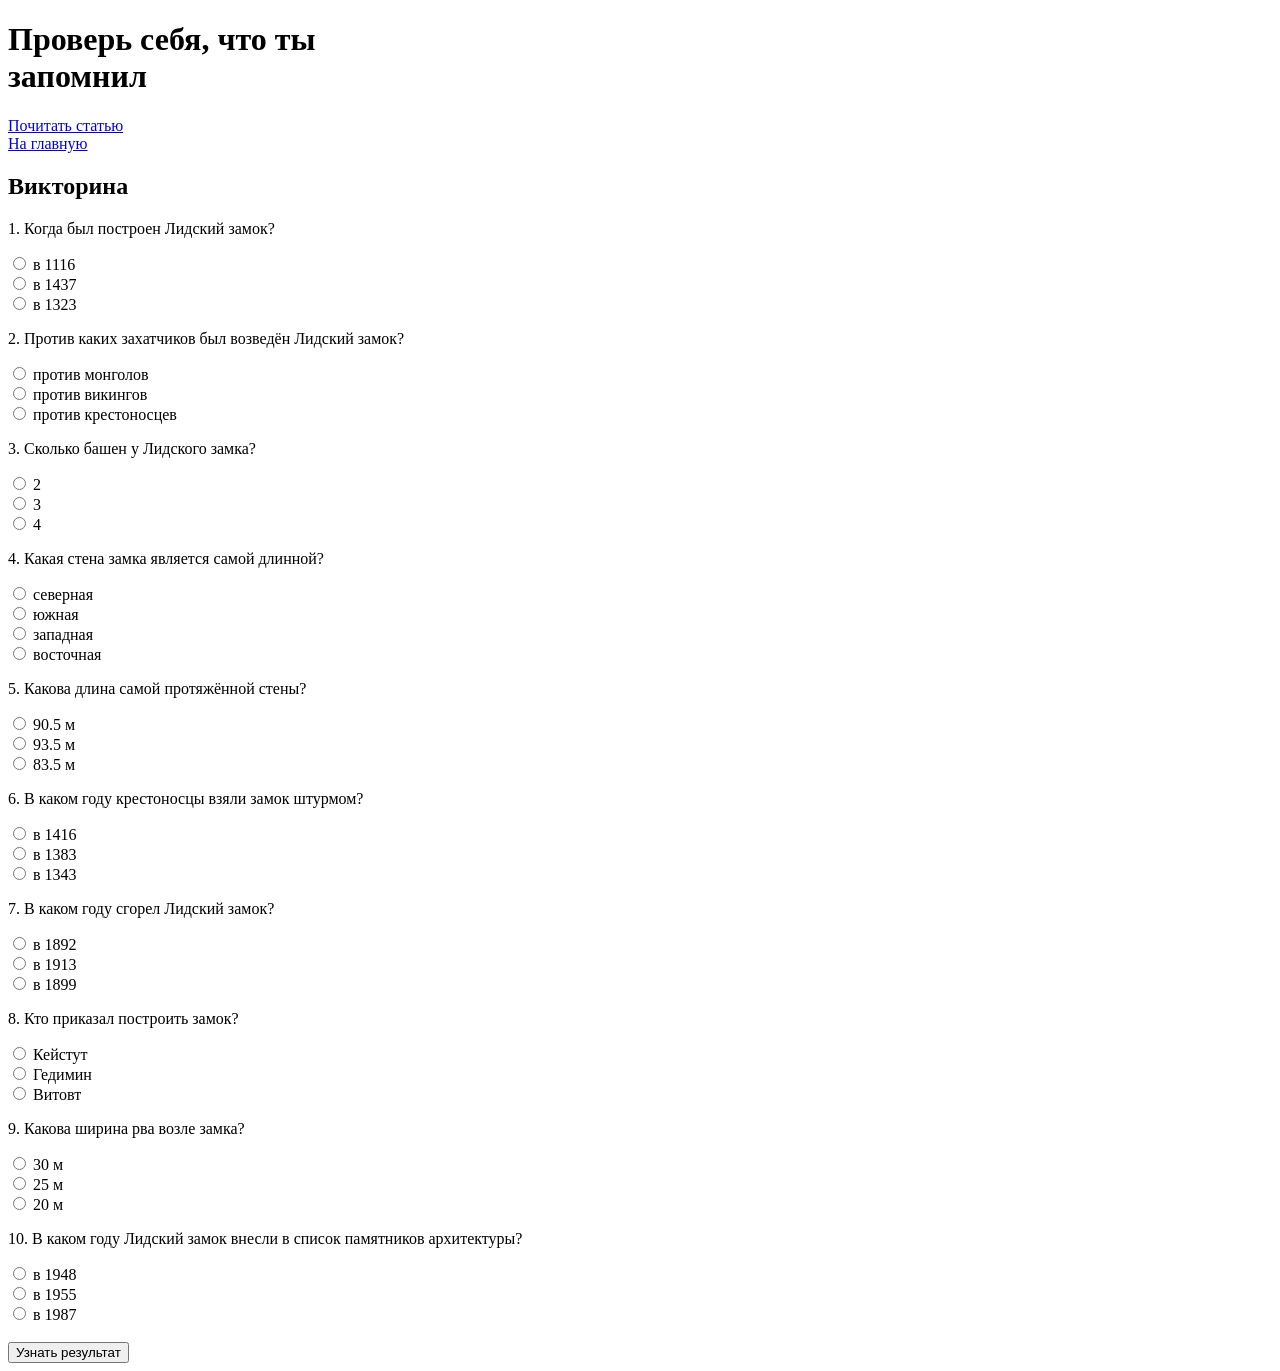
==== lida_test.html @ 852a3ac7 "Add files via upload" ====
<!DOCTYPE html>
<html lang="ru">

<head>
    <meta charset="UTF-8">
    <meta name="viewport" content="width=device-width, initial-scale=1.0">
    <title>Викторина по Лидскому замку</title>
    <link rel="stylesheet" href="./css/style.css">
    <link rel="stylesheet" href="./css/animate.css">
</head>

<body>
 <div class="wrap-lida_test">



        <h1 class="h1_test h1_test_nesv wow animate__fadeInDown" data-wow-delay=0.05s  > Проверь себя, что ты <br>запомнил</h1>





        <div class="test_top_container">

            <div class="na_mir knopki mir-test-button wow animate__fadeInLeft" data-wow-delay=0.5s id="test_kn_nesv">
                <a href="./lida.html" class="a-interactiv">Почитать статью</a>
            </div>



            <div class="na_index knopki mir-test-button wow animate__fadeInRight" data-wow-delay=0.7s id="test_kn_nesv1">
                <a href="./index.html" class="a-interactiv">На главную</a>
            </div>


        </div>


        <div div class="quiz-container">
            <h2>Викторина</h2>
            <form id="quizForm">
                <p>1. Когда был построен Лидский замок?</p>
                <label><input type="radio" name="q1" value="wrong"> в 1116</label><br>
                <label><input type="radio" name="q1" value="wrong"> в 1437</label><br>
                <label><input type="radio" name="q1" value="right"> в 1323</label><br>

                <p>2. Против каких захатчиков был возведён Лидский замок?</p>
                <label><input type="radio" name="q2" value="wrong"> против монголов</label><br>
                <label><input type="radio" name="q2" value="wrong"> против викингов</label><br>
                <label><input type="radio" name="q2" value="right"> против крестоносцев</label><br>

                <p>3. Сколько башен у Лидского замка?</p>
                <label><input type="radio" name="q3" value="right"> 2</label><br>
                <label><input type="radio" name="q3" value="wrong"> 3</label><br>
                <label><input type="radio" name="q3" value="wrong"> 4</label><br>
               

                <p>4. Какая стена замка является самой длинной?</p>
                <label><input type="radio" name="q4" value="right"> северная</label><br>
                <label><input type="radio" name="q4" value="wrong"> южная</label><br>
                <label><input type="radio" name="q4" value="wrong"> западная</label><br>
                <label><input type="radio" name="q4" value="wrong"> восточная</label><br>
                

                <p>5. Какова длина самой протяжённой стены?</p>
                <label><input type="radio" name="q5" value="wrong"> 90.5 м</label><br>
                <label><input type="radio" name="q5" value="right"> 93.5 м</label><br>
                <label><input type="radio" name="q5" value="wrong"> 83.5 м</label><br>

                <p>6. В каком году крестоносцы взяли замок штурмом?</p>
                <label><input type="radio" name="q6" value="wrong"> в 1416</label><br>
                <label><input type="radio" name="q6" value="right"> в 1383</label><br>
                <label><input type="radio" name="q6" value="wrong"> в 1343</label><br>

                <p>7. В каком году сгорел Лидский замок?</p>
                <label><input type="radio" name="q7" value="right"> в 1892</label><br>
                <label><input type="radio" name="q7" value="wrong"> в 1913</label><br>
                <label><input type="radio" name="q7" value="wrong"> в 1899</label><br>

                <p>8. Кто приказал построить замок?</p>
                <label><input type="radio" name="q8" value="wrong"> Кейстут</label><br>
                <label><input type="radio" name="q8" value="right"> Гедимин</label><br>
                <label><input type="radio" name="q8" value="wrong"> Витовт</label><br>

                <p>9. Какова ширина рва возле замка? </p>
                <label><input type="radio" name="q9" value="wrong"> 30 м</label><br>
                <label><input type="radio" name="q9" value="wrong"> 25 м</label><br>
                <label><input type="radio" name="q9" value="right"> 20 м</label><br>

                <p>10. В каком году Лидский замок внесли в список памятников архитектуры?</p>
                <label><input type="radio" name="q10" value="wrong"> в 1948</label><br>
                <label><input type="radio" name="q10" value="right"> в 1955</label><br>
                <label><input type="radio" name="q10" value="wrong"> в 1987</label><br>
                <br>
                <button type="button" onclick="checkQuiz()">Узнать результат</button>
            </form>
        </div>
        <div id="result"></div>


    </div>
    <script>
    function checkQuiz() {
        // ===== ВОПРОСЫ С RADIO (один ответ) =====
        const q1 = document.querySelector('input[name="q1"]:checked');
        const q2 = document.querySelector('input[name="q2"]:checked');
        const q3 = document.querySelector('input[name="q3"]:checked');
        const q4 = document.querySelector('input[name="q4"]:checked');
        const q5 = document.querySelector('input[name="q5"]:checked');
        const q6 = document.querySelector('input[name="q6"]:checked');
        const q7 = document.querySelector('input[name="q7"]:checked');
        const q8 = document.querySelector('input[name="q8"]:checked');
        const q9 = document.querySelector('input[name="q9"]:checked');
        const q10 = document.querySelector('input[name="q10"]:checked');

        // ===== ВОПРОС С CHECKBOX (несколько ответов) =====
        const q3Checked = document.querySelectorAll('input[name="q3"]:checked');
        
        let score = 0;
        let totalQuestions = 10;
        let correctAnswers = [];

        // ---- Проверка вопроса 1 ----
        if (q1 && q1.value === 'right') {
            score++;
            correctAnswers.push(1);
        }

        // ---- Проверка вопроса 2 ----
        if (q3 && q3.value === 'right') {
            score++;
            correctAnswers.push(3);
        }

        

        if (q2 && q2.value === 'right') {
            score++;
            correctAnswers.push(2);
        }

        // ---- Проверка вопроса 4 ----
        if (q4 && q4.value === 'right') {
            score++;
            correctAnswers.push(4);
        }

        // ---- Проверка вопроса 5 ----
        if (q5 && q5.value === 'right') {
            score++;
            correctAnswers.push(5);
        }

        // ---- Проверка вопроса 6 ----
        if (q6 && q6.value === 'right') {
            score++;
            correctAnswers.push(6);
        }

        // ---- Проверка вопроса 7 ----
        if (q7 && q7.value === 'right') {
            score++;
            correctAnswers.push(7);
        }

        // ---- Проверка вопроса 8 ----
        if (q8 && q8.value === 'right') {
            score++;
            correctAnswers.push(8);
        }

        // ---- Проверка вопроса 9 ----
        if (q9 && q9.value === 'right') {
            score++;
            correctAnswers.push(9);
        }

        // ---- Проверка вопроса 10 ----
        if (q10 && q10.value === 'right') {
            score++;
            correctAnswers.push(10);
        }

        // ===== ВЫВОД РЕЗУЛЬТАТА =====
        const resultDiv = document.getElementById('result');
        
        // Оценка в процентах
        const percentage = Math.round((score / totalQuestions) * 100);
        
        // Текст результата
        let message = `✅ Правильных ответов: ${score} из ${totalQuestions} (${percentage}%)`;
        
        // Дополнительные комментарии в зависимости от результата
        if (percentage === 100) {
            message += '  Отлично! Ты знаешь всё о Лидском замке!';
        } else if (percentage >= 80) {
            message += '  Хороший результат! Ты много запомнил!';
        } else if (percentage >= 60) {
            message += '  Неплохо, но стоит перечитать статью ещё раз.';
        } else if (percentage >= 40) {
            message += '  Попробуй ещё раз, внимательнее читай статью.';
        } else {
            message += '  Рекомендуем перечитать статью и пройти тест заново.';
        }

        // Показываем номера правильных вопросов
        if (correctAnswers.length > 0) {
            message += `<br><small>✅ Правильные вопросы: ${correctAnswers.join(', ')}</small>`;
        }

        resultDiv.innerHTML = message;
        resultDiv.style.display = 'block';
        
        // Плавная прокрутка к результату
        resultDiv.scrollIntoView({ behavior: 'smooth', block: 'center' });
    }
</script>

    
        <script src="js/wow.min.js"></script>
    <!-- <script src="js/main.js"></script> -->

    <script>
    var wow = new WOW({
        boxClass: 'wow',
        animateClass: 'animate__animated',  // 👈 вместо 'animated'
        offset: 0,
        mobile: true,
        live: true
    });
    wow.init();
    </script>
    
</body>

</html>
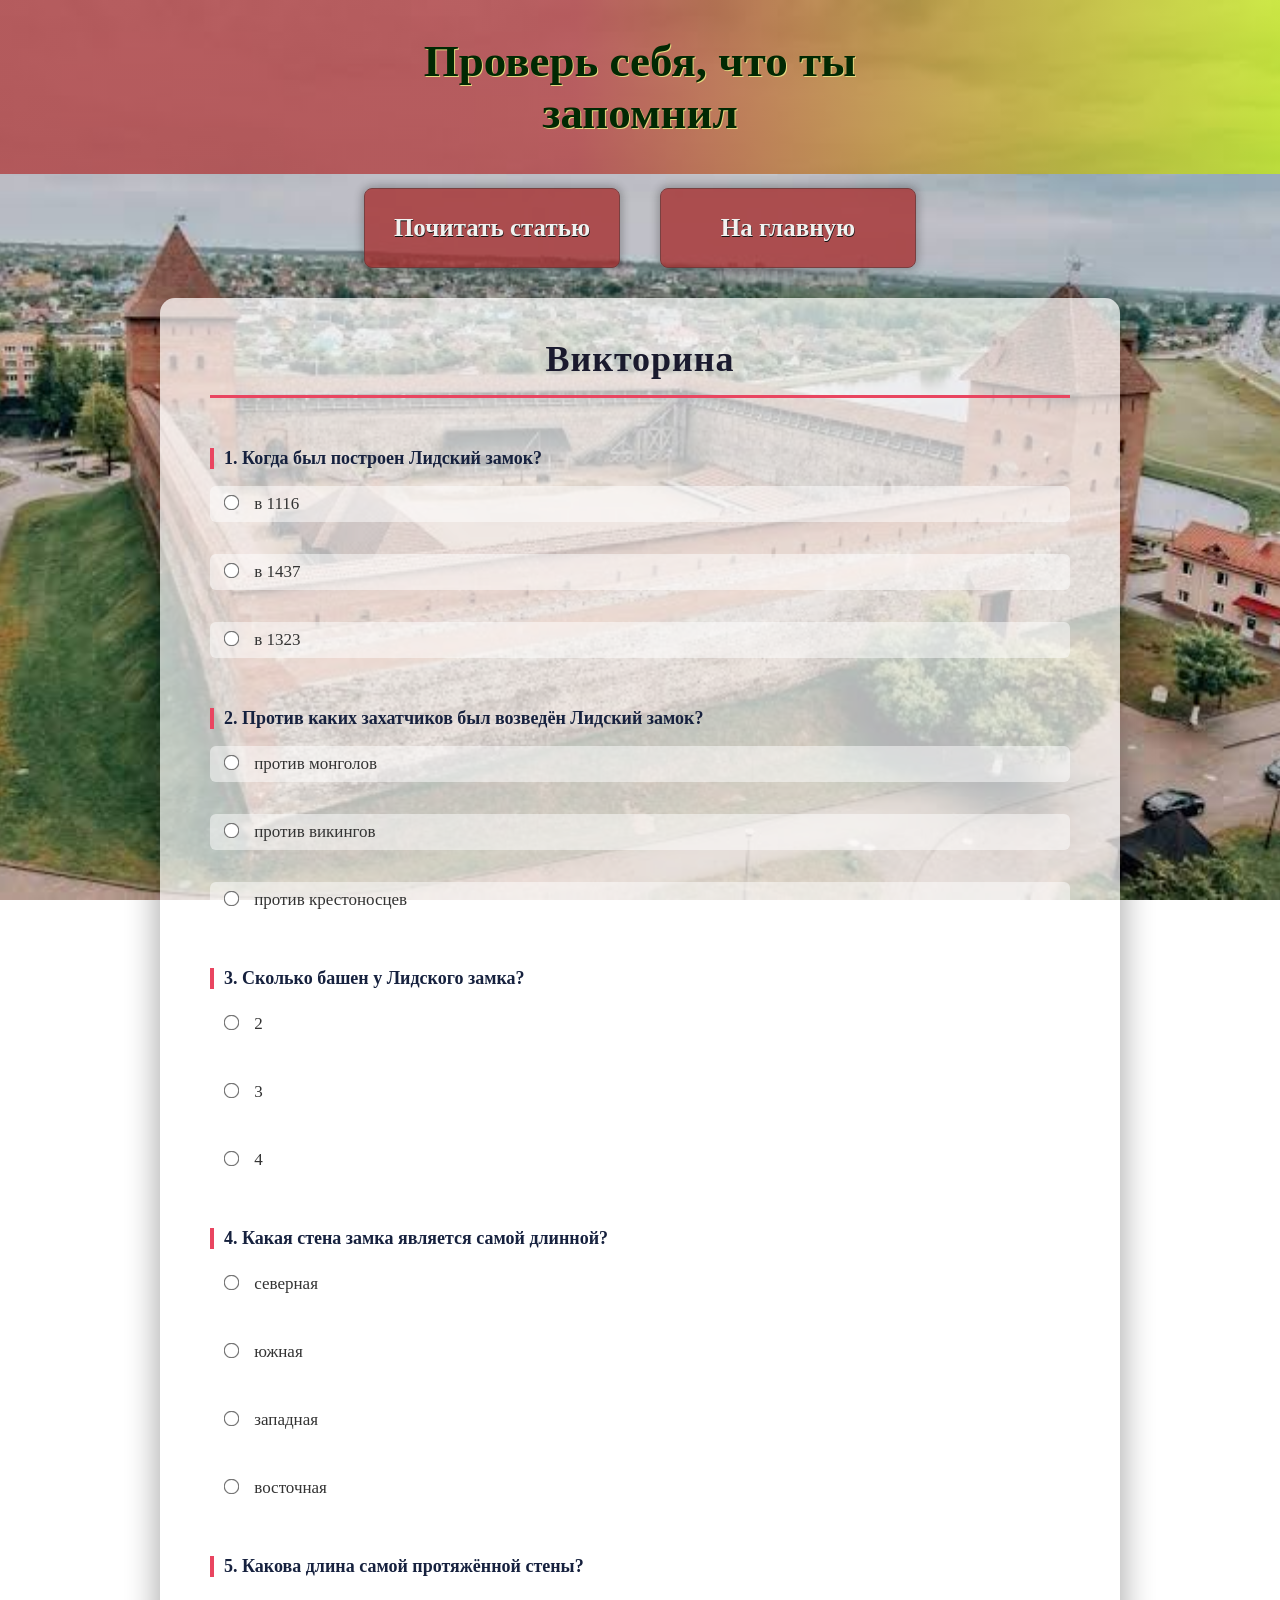
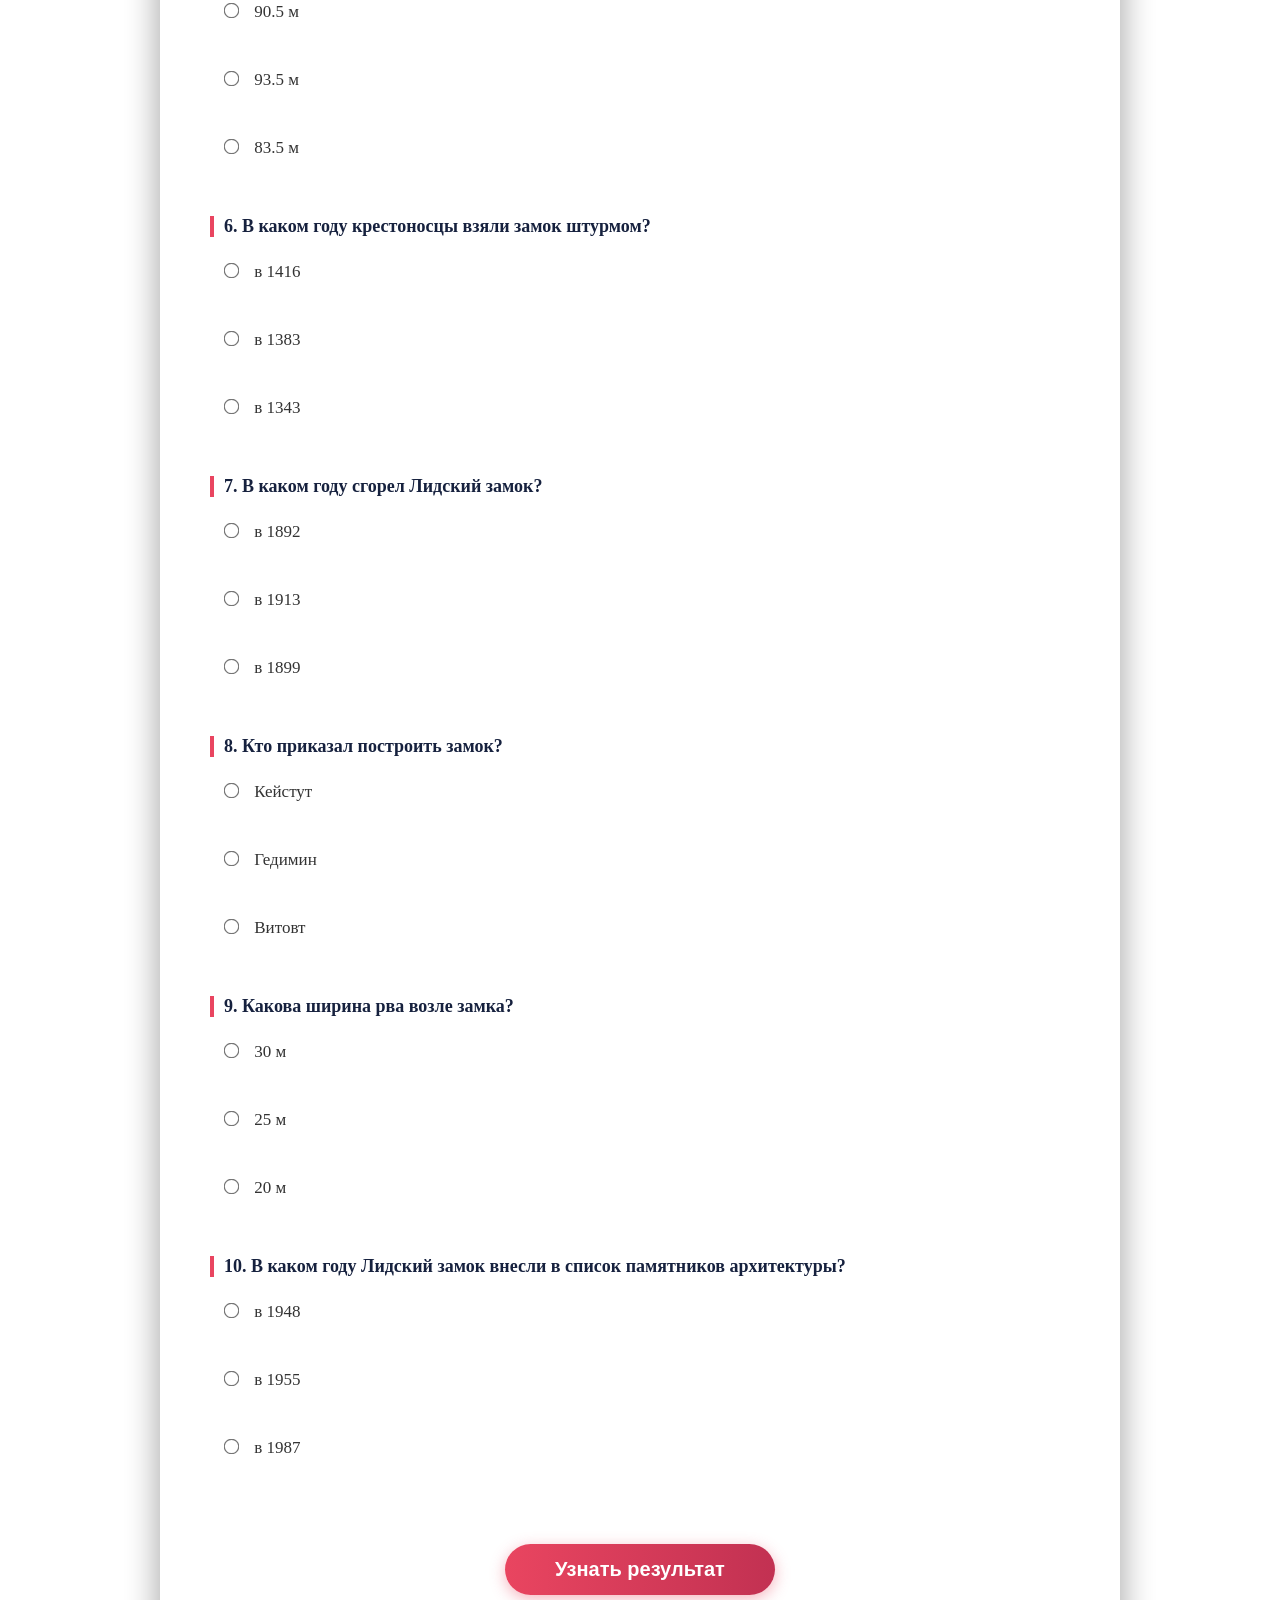
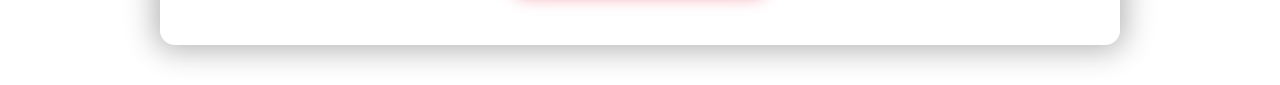
==== commit 97b752ed: "Update lida_test.html" ====
--- a/lida_test.html
+++ b/lida_test.html
@@ -205,7 +205,7 @@
 
         // Показываем номера правильных вопросов
         if (correctAnswers.length > 0) {
-            message += `<br><small>✅ Правильные вопросы: ${correctAnswers.join(', ')}</small>`;
+            message += `<br><small>✅ Правильные ответы на вопросы: ${correctAnswers.join(', ')}</small>`;
         }
 
         resultDiv.innerHTML = message;
@@ -233,4 +233,4 @@
     
 </body>
 
-</html>+</html>
--- a/css/style.css
+++ b/css/style.css
@@ -0,0 +1,857 @@
+* {
+    margin: 0;
+    padding: 0;
+    box-sizing: border-box
+}
+
+
+.wrap-index {
+    width: 100vw;
+
+    min-height: 100vh;
+    border: 2px solid rgb(67, 59, 59);
+    display: flex;
+    flex-direction: column;
+    background: linear-gradient(180deg, #fd1717 16%, #2ac016 100%);
+}
+
+/* стили для index.html*/
+
+h1 {
+    font-size: 40px;
+    text-align: center;
+    color: rgb(255, 255, 255);
+    text-shadow: 2px 2px 4px black;
+    margin-top: 30px;
+    margin-bottom: 14px;
+
+
+
+}
+
+.index h1 {
+    background: linear-gradient(to bottom, #4a0a0a, #fd1717);
+    margin-top: 0;
+    height: 15vh;
+    padding: 20px 0;
+}
+
+
+
+
+
+.podzagolovok {
+    color: #9c9d9b;
+    font-size: 28px;
+    text-shadow: 1px 1px 2px black;
+    text-align: center;
+    margin-bottom: 35px;
+
+
+}
+
+
+
+.otstup {
+    padding-bottom: 100px;
+    font-size: 35px;
+    text-align: center;
+    color: honeydew;
+    text-shadow: 2px 2px 4px black;
+
+}
+
+
+.imges {
+    display: flex;
+    justify-content: space-evenly;
+    align-items: center;
+
+
+}
+
+
+.pict-index {
+    width: 300px;
+    height: 200px;
+    transition: transform 0.8s ease;
+    display: block;
+    /* только увеличение */
+}
+
+.pict-index:hover {
+    transform: scale(1.3);
+}
+
+.card {
+    overflow: hidden;
+    width: 300px;
+    height: 200px;
+    border-radius: 10px;
+    box-shadow: 0 0 15px 1px black;
+    transition: transform 0.4s ease, box-shadow 0.4s ease;
+    /* поворот и тень */
+    transition-delay: 0s;
+    /* задержка по умолчанию */
+}
+
+.card:hover {
+    transform: perspective(800px) rotateY(-20deg);
+    box-shadow: 0 0 15px 1px rgb(247, 244, 244);
+    transition-delay: 0.3s;
+    /* ЗАДЕРЖКА ТОЛЬКО ДЛЯ ПОВОРОТА */
+}
+
+
+.back {
+    background: rgb(100, 201, 184);
+    font-size: 30px;
+
+    text-align: center;
+    width: 200px;
+    height: 70px;
+    margin-top: 80px;
+    border-radius: 10px;
+
+}
+
+
+
+
+
+
+.standart_block {
+    display: flex;
+    flex-direction: column;
+    justify-content: space-evenly;
+    align-items: center;
+}
+
+
+.h3-index {
+
+    font-size: 22px;
+    text-align: center;
+    color: honeydew;
+    text-shadow: 2px 2px 4px black;
+    padding-top: 10px;
+
+
+}
+
+/* ===== ФУТЕР для индекса===== */
+
+.footer {
+    width: 100%;
+    margin-top: auto;
+    /* ← прижимает футер к низу */
+
+    padding-bottom: 10px;
+    background: linear-gradient(to bottom, rgba(42, 192, 22, 0.034) 20%, #015f10);
+
+    text-align: center;
+    color: #5d2626;
+    font-size: 13px;
+    font-family: Arial, sans-serif;
+    flex-shrink: 0;
+    /* ← чтобы футер не сжимался */
+}
+
+.footer-content {
+    max-width: 1200px;
+    margin: 0 auto;
+    display: flex;
+    flex-direction: column;
+    align-items: center;
+    gap: 4px;
+}
+
+.footer-content p {
+    margin: 0;
+    padding: 0;
+    line-height: 1.6;
+}
+
+.footer .author-name {
+    /* font-weight: bold; */
+    color: #211c08;
+}
+
+.footer a {
+    color: #221e0d;
+    text-decoration: none;
+    transition: color 0.3s ease;
+}
+
+.footer a:hover {
+    color: #ffffff;
+    text-decoration: underline;
+}
+
+
+
+
+/*стили для mir.html*/
+
+.block-top {
+    display: flex;
+    justify-content: space-between;
+    align-items: center;
+
+    width: 85vw;
+    margin: 30px auto;
+    height: 400px;
+}
+
+.wrap_mir h1 {
+    padding: 0;
+    margin: 0;
+    padding-top: 30px;
+      background: linear-gradient(to bottom, #4a0a0a, #fd1717);
+
+}
+
+.interactive {
+    display: flex;
+    flex-direction: column;
+    align-items: end;
+    justify-content: space-between;
+
+    width: 25vw;
+    height: 300px;
+}
+
+.a-interactiv {
+    text-decoration: none;
+    color: rgb(3, 0, 0);
+    font-size: 30px;
+    padding: 35px 90px;
+
+
+}
+
+.knopki {
+    display: flex;
+    align-items: center;
+    justify-content: center;
+    background-color: rgb(247, 245, 245);
+
+    width: 27vw;
+    height: 120px;
+    border-radius: 4px;
+    box-shadow: 0 0 15px 1px rgb(63, 62, 62);
+    /* opacity: 0.9; */
+    transition: all 0.5s ease;
+
+}
+
+.interactive .knopki {
+    opacity: 0.8;
+}
+
+
+
+.knopki:hover {
+    transform: scale(0.9);
+    transition: all 0.5s ease;
+}
+
+
+.mir2 {
+
+    width: 55vw;
+    height: 400px;
+
+    border-radius: 10px;
+    box-shadow: 1px 1px 15px 1px rgb(63, 62, 62);
+    object-fit: cover;
+    /* ← Обрежь лишнее без искажений */
+    display: block;
+
+}
+
+.wrap_mir {
+    height: 100%;
+    margin: 0 auto;
+    background: linear-gradient(180deg, #fd1717 16%, #2ac016 100%);
+    padding-bottom: 50px;
+
+}
+
+.mirinfo {
+    background-color: #c4bbbb;
+    width: 90vw;
+    /* border: 2px solid red; */
+    margin: 0 auto;
+    border-radius: 15px;
+    font-size: 23px;
+    padding: 35px;
+    text-align: justify;
+    box-shadow: 0 0 10px 1px black;
+    opacity: 0.8;
+}
+
+.mirinfo p {
+    padding-bottom: 15px;
+}
+
+
+
+
+
+
+/* тестовая страница mir*/
+
+
+.wrap-mir_test {
+    width: 100%;
+    min-height: 100vh;
+    display: flex;
+    flex-direction: column;
+    align-items: center;
+    /* ← центрируем всё по горизонтали */
+    background: url(../img/fotoMir.jpg);
+    background-size: cover;
+    background-position: center;
+    background-attachment: fixed;
+    /* фон не двигается при скролле */
+}
+
+.h1_test {
+    /* margin: 30px auto 20px auto;
+    padding: 15px 30px;
+    width: 70%;
+    max-width: 800px;
+    min-height: 60px;
+    display: flex;
+    align-items: center;
+    justify-content: center;
+    text-align: center;
+    
+    color: white;
+    text-shadow: 2px 2px 4px rgba(0, 0, 0, 0.7);
+    background: linear-gradient(to right, rgba(255, 0, 0, 0.5), rgba(8, 72, 165, 0.5));
+    box-shadow: 0 0 15px 2px rgba(0, 0, 0, 0.5);
+    border-radius: 10px;
+    border-bottom: 1px solid white; */
+
+
+
+    background: linear-gradient(to right, rgba(175, 47, 47, 0.7) 45%, rgb(201, 240, 6, 0.7));
+    border: initial;
+    font-size: 45px;
+  
+  
+    width: 100vw;
+    max-width: none;
+    border-radius: 0;
+    margin-top: 0;
+    padding: 35px 30px;
+}
+
+.test_top_container {
+    display: flex;
+    justify-content: center;
+    /* ← центрируем кнопки */
+    gap: 40px;
+    /* ← расстояние между кнопками */
+    width: 100%;
+    margin-bottom: 30px;
+    opacity: 0.9;
+}
+
+.test_top_container .knopki {
+    height: 80px;
+    width: 20vw;
+    text-align: center;
+    background: rgba(255, 255, 255, 0.4);
+    border-radius: 8px;
+    box-shadow: 0 0 10px 2px rgba(0, 0, 0, 0.3);
+    transition: transform 0.3s ease, box-shadow 0.3s ease;
+    border: 1px solid rgba(255, 255, 255, 0.1);
+
+}
+
+.test_top_container .knopki a {
+    padding-left: 2px;
+    padding-right: 2px;
+}
+
+.test_top_container .knopki:hover {
+    transform: scale(1.05);
+    border: 2px solid white;
+    transition: all 0.3s ease;
+}
+
+.test_top_container .knopki a {
+    display: flex;
+    align-items: center;
+    justify-content: center;
+    width: 100%;
+    height: 100%;
+    font-size: 22px;
+    font-weight: bold;
+    color: #333;
+    text-decoration: none;
+
+}
+
+.test_top_container .knopki a:hover {
+    color: red;
+}
+
+/* ===== ВИКТОРИНА mir===== */
+
+.quiz-container {
+    background: rgba(255, 255, 255, 0.7);
+    padding: 40px 50px;
+    border-radius: 15px;
+    width: 75%;
+    max-width: 80vw;
+    margin: 0 auto 40px auto;
+    box-shadow: 0 0 30px 5px rgba(0, 0, 0, 0.3);
+
+}
+
+.quiz-container h2 {
+    text-align: center;
+    font-size: 36px;
+    color: #1a1a2e;
+    margin-bottom: 30px;
+    padding-bottom: 15px;
+    border-bottom: 3px solid #e94560;
+    letter-spacing: 1px;
+}
+
+.quiz-container form {
+    display: flex;
+    flex-direction: column;
+    gap: 5px;
+    /* отступы между вопросами */
+}
+
+.quiz-container p {
+    font-weight: 700;
+    font-size: 18px;
+    color: #16213e;
+    margin: 20px 0 10px 0;
+    padding-left: 10px;
+    border-left: 4px solid #e94560;
+    text-align: left;
+    /* сам вопрос слева, как в тестах */
+}
+
+.quiz-container label {
+    display: block;
+    padding: 8px 15px;
+    margin: 2px 0;
+    font-size: 17px;
+    color: #333;
+    background: rgba(255, 255, 255, 0.5);
+    border-radius: 6px;
+    cursor: pointer;
+    transition: background 0.2s ease;
+    text-align: left;
+    /* варианты ответов слева */
+}
+
+.quiz-container label:hover {
+    background: rgba(233, 69, 96, 0.1);
+}
+
+.quiz-container input[type="radio"],
+.quiz-container input[type="checkbox"] {
+    margin-right: 12px;
+    transform: scale(1.2);
+    accent-color: #e94560;
+    /* цвет для галочек и кружков */
+}
+
+/* Кнопка "Узнать результат" */
+.quiz-container button {
+    display: block;
+    margin: 30px auto 10px auto;
+    padding: 14px 50px;
+    font-size: 20px;
+    font-weight: bold;
+    background: linear-gradient(to right, #e94560, #c23152);
+    color: white;
+    border: none;
+    border-radius: 50px;
+    cursor: pointer;
+    transition: all 0.3s ease;
+    box-shadow: 0 4px 15px rgba(233, 69, 96, 0.4);
+}
+
+.quiz-container button:hover {
+    transform: translateY(-3px);
+    box-shadow: 0 6px 25px rgba(233, 69, 96, 0.6);
+    background: linear-gradient(to right, #c23152, #a02843);
+}
+
+/* ===== РЕЗУЛЬТАТ ===== */
+
+#result {
+    margin: 0 auto 40px auto;
+    padding: 20px 40px;
+    font-size: 28px;
+    font-weight: bold;
+    text-align: center;
+    color: white;
+    background: rgba(0, 0, 0, 0.6);
+    border-radius: 12px;
+    backdrop-filter: blur(5px);
+    border: 2px solid rgba(255, 255, 255, 0.2);
+    width: fit-content;
+    min-width: 300px;
+}
+
+
+#result {
+    margin: 20px auto;
+    padding: 20px 30px;
+    font-size: 24px;
+    font-weight: bold;
+    text-align: center;
+    background: rgba(0, 0, 0, 0.7);
+    color: white;
+    border-radius: 12px;
+    border: 2px solid rgba(255, 255, 255, 0.2);
+    backdrop-filter: blur(5px);
+    max-width: 600px;
+    display: none;
+    /* скрыт по умолчанию */
+    box-shadow: 0 0 30px rgba(0, 0, 0, 0.3);
+}
+
+#result small {
+    font-weight: normal;
+    opacity: 0.8;
+    display: block;
+    margin-top: 8px;
+}
+
+.wrap-nesvig_test {
+    width: 100%;
+    min-height: 100vh;
+    display: flex;
+    flex-direction: column;
+    align-items: center;
+    /* ← центрируем всё по горизонтали */
+    background: url(../img/nesvig_test1.jpg);
+    background-size: cover;
+    background-position: center;
+    background-attachment: fixed;
+    /* фон не двигается при скролле */
+}
+
+.wrap-lida_test {
+    width: 100%;
+    min-height: 100vh;
+    display: flex;
+    flex-direction: column;
+    align-items: center;
+    /* ← центрируем всё по горизонтали */
+    background: url(../img/lida\ vic.jpg);
+    background-size: cover;
+    background-position: center;
+    background-attachment: fixed;
+    /* фон не двигается при скролле */
+}
+
+.wrap-ruga_test {
+    width: 100%;
+    min-height: 100vh;
+    display: flex;
+    flex-direction: column;
+    align-items: center;
+    background: url(../img/ruga\ fon.jpg);
+    background-size: cover;
+    background-position: center;
+    background-attachment: fixed;
+
+}
+
+/* стили кнопкам на страницах с тестами*/
+#test_kn_nesv {
+
+
+    border: 0.1px solid rgb(113, 49, 49);
+
+    /* background: linear-gradient(to right, rgba(175, 47, 47, 0.7) 45%, rgba(125, 149, 5, 0.7)); */
+    background: rgba(165, 42, 42, 0.85);
+    opacity: 1;
+}
+
+#test_kn_nesv:hover {
+    border: 1px solid white;
+}
+
+#test_kn_nesv a {
+
+    text-shadow: 0.5px 0.5px 0.5px black;
+
+    font-size: 25px;
+    color: rgb(247, 248, 245);
+}
+
+#test_kn_nesv a:hover {
+    color: rgb(251, 250, 250);
+    /* text-shadow: 0.5px 0.5px 0.5px black; */
+}
+
+
+
+
+
+#test_kn_nesv1 {
+
+
+    border: 0.1px solid rgb(113, 49, 49);
+
+    /* background: linear-gradient(to right, rgba(175, 47, 47, 0.7) 45%, rgba(125, 149, 5, 0.7)); */
+    background: rgba(165, 42, 42, 0.85);
+}
+
+#test_kn_nesv1:hover {
+    border: 1px solid white;
+}
+
+#test_kn_nesv1 a {
+
+    text-shadow: 0.5px 0.5px 0.5px black;
+
+    font-size: 25px;
+    color: rgb(247, 248, 245);
+}
+
+#test_kn_nesv1 a:hover {
+    color: rgb(251, 250, 250);
+    /* text-shadow: 0.5px 0.5px 0.5px black; */
+}
+
+
+.h1_test_nesv {
+
+    background: linear-gradient(to right, rgba(175, 47, 47, 0.7) 45%, rgb(201, 240, 6, 0.7));
+    border: initial;
+    font-size: 45px;
+    color: rgb(1, 41, 3);
+    text-shadow: 1px 1px 0.2px rgb(228, 216, 127);
+    width: 100vw;
+    max-width: none;
+    border-radius: 0;
+    margin-top: 0;
+    padding: 35px 35px;
+
+}
+
+#nesv-h1 {
+    width: 100%;
+}
+
+/* оптимизация под  устройства с меньшей диагональю экрана*/
+
+@media (max-width: 1200px) {
+    .imges {
+        display: flex;
+        flex-direction: column;
+    }
+
+    .wrap-index {
+        gap: 25px;
+    }
+
+    .index h1 {
+        padding-top: 20px;
+        margin-top: 0;
+        height: 20vh;
+        margin-bottom: 0;
+        display: flex;
+        align-items: center;
+        justify-content: center;
+        background: linear-gradient(to bottom, #4a0a0a, #fd1717);
+        padding-left: 60px;
+        padding-right: 60px;
+    }
+
+    .podzagolovok {
+        font-size: 25px;
+        margin-bottom: 0;
+        padding: 0;
+    }
+
+    .otstup {
+        font-size: 25px;
+        padding-bottom: 0;
+        margin: 0;
+        padding-top: 0;
+    }
+
+    .h3-index {
+        margin-bottom: 28px;
+        margin-top: 15px;
+        padding-top: 0;
+    }
+
+    .card {
+        width: 50vw;
+        height: auto;
+    }
+
+    .pict-index {
+        width: 100%;
+        height: auto;
+    }
+
+    .wrap_mir {
+        display: flex;
+        flex-direction: column;
+        gap: 20px;          /* ← уменьшил общий gap */
+    }
+
+    .block-top {
+        display: flex;
+        flex-direction: column;
+        align-items: center;
+        height: auto;
+        width: 90vw;
+        margin: 0 auto;
+        gap: 20px;          /* ← расстояние между картинкой и кнопками */
+    }
+
+    .mir2 {
+        width: 90vw;
+        height: auto;
+    }
+
+    .interactive {
+        display: flex;
+        flex-direction: column;
+        align-items: center;
+        height: auto;
+        width: 80vw;
+        gap: 20px;          /* ← расстояние между кнопками */
+        justify-content: center;
+    }
+
+    /* ===== КНОПКИ ===== */
+    .knopki {
+        height: 70px;           /* ← было 60px, стало 70px */
+        width: 60vw;
+        margin: 0;
+        padding: 0;
+        white-space: nowrap;
+        border-radius: 12px;    /* ← было 4px, стало 12px */
+    }
+
+    .knopki a {
+        font-size: 22px;
+        padding: 0 20px;
+    }
+
+    .interactive .knopki {
+        opacity: 0.8;
+    }
+
+    /* ===== БЛОК С ИНФОРМАЦИЕЙ ===== */
+    .mirinfo {
+        margin-top: 20px;       /* ← расстояние между кнопкой и текстом */
+        width: 90vw;
+        padding: 25px;
+        font-size: 20px;
+    }
+
+    #test_kn_nesv,
+    #test_kn_nesv1 {
+        width: 40vw;
+    }
+
+    #test_kn_nesv a,
+    #test_kn_nesv1 a {
+        font-size: 22px;
+    }
+
+
+ 
+}
+
+@media (max-width: 450px) {
+    .wrap-index h1 {
+        padding-top: 20px;
+        margin-bottom: 0;
+        padding-bottom: 0;
+    }
+
+    h1 {
+        font-size: 24px;
+        margin-top: 10px;
+        padding-top: 10px;
+    }
+
+    .index .podzagolovok,
+    .index .otstup {
+        font-size: 20px;
+        padding: 0;
+        margin: 0;
+    }
+
+    .podzagolovok {
+        margin-top: 0;
+    }
+
+    .index h1 {
+        height: 70px;
+    }
+
+    /*  КНОПКИ для экранов телефонов  */
+    .knopki {
+        height: 60px;           /* ← было 50px, стало 60px */
+        width: 70vw;
+        border-radius: 15px;    /* ← было 4px, стало 15px */
+    }
+
+    .knopki a {
+        font-size: 16px;
+        padding: 0 10px;
+    }
+
+    .interactive {
+        width: 90vw;
+        gap: 15px;             /* ← расстояние между кнопками на телефонах */
+    }
+
+    .block-top {
+        gap: 15px;             /* ← между картинкой и кнопками */
+    }
+
+    .mirinfo {
+        margin-top: 15px;      /* ← между кнопкой и текстом */
+        padding: 15px;
+        font-size: 18px;
+    }
+
+    .mirinfo p {
+        padding-bottom: 10px;
+    }
+/* 
+    .h1_test {
+        font-size: 22px;
+        padding: 15px 20px;
+    } */
+
+
+    #test_kn_nesv,
+    #test_kn_nesv1 {
+        width: 60vw;
+        height: 55px;
+        border-radius: 12px;
+    }
+
+    #test_kn_nesv a,
+    #test_kn_nesv1 a {
+        font-size: 16px;
+    }
+
+    
+}
